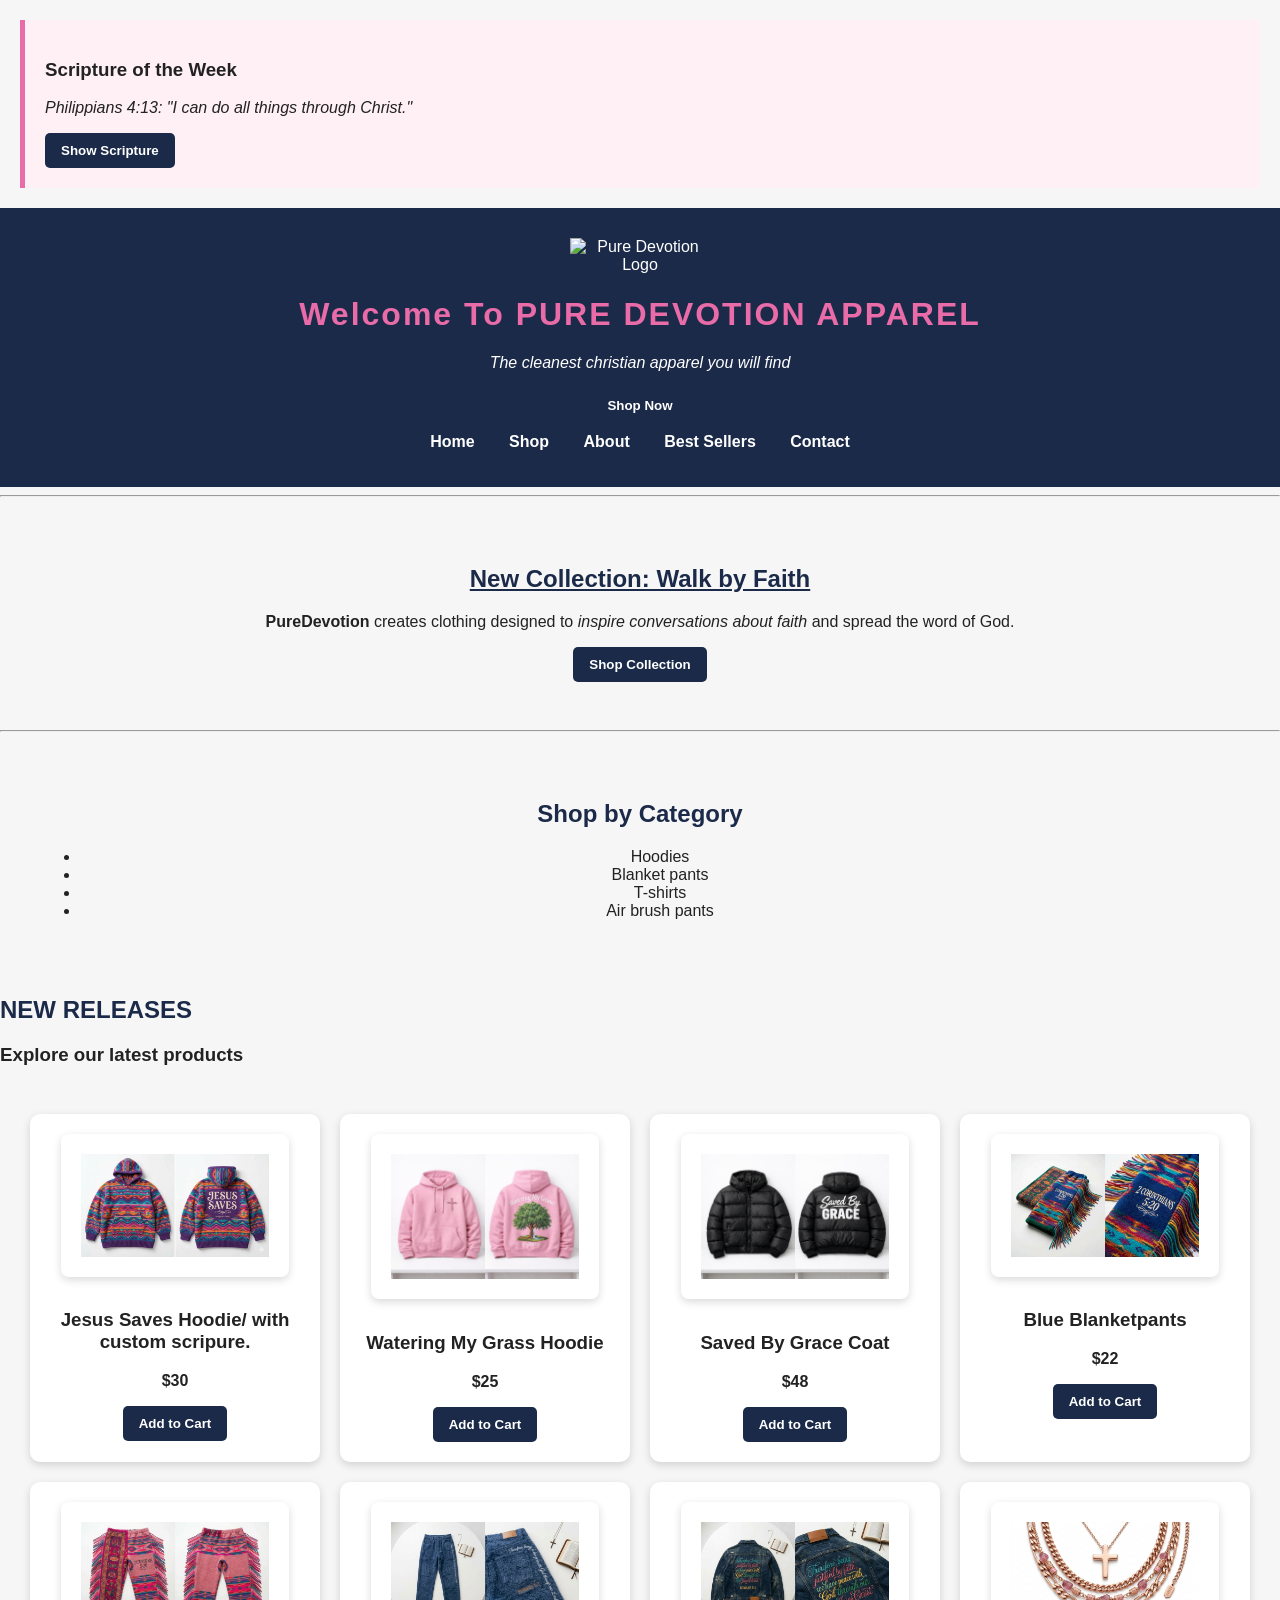
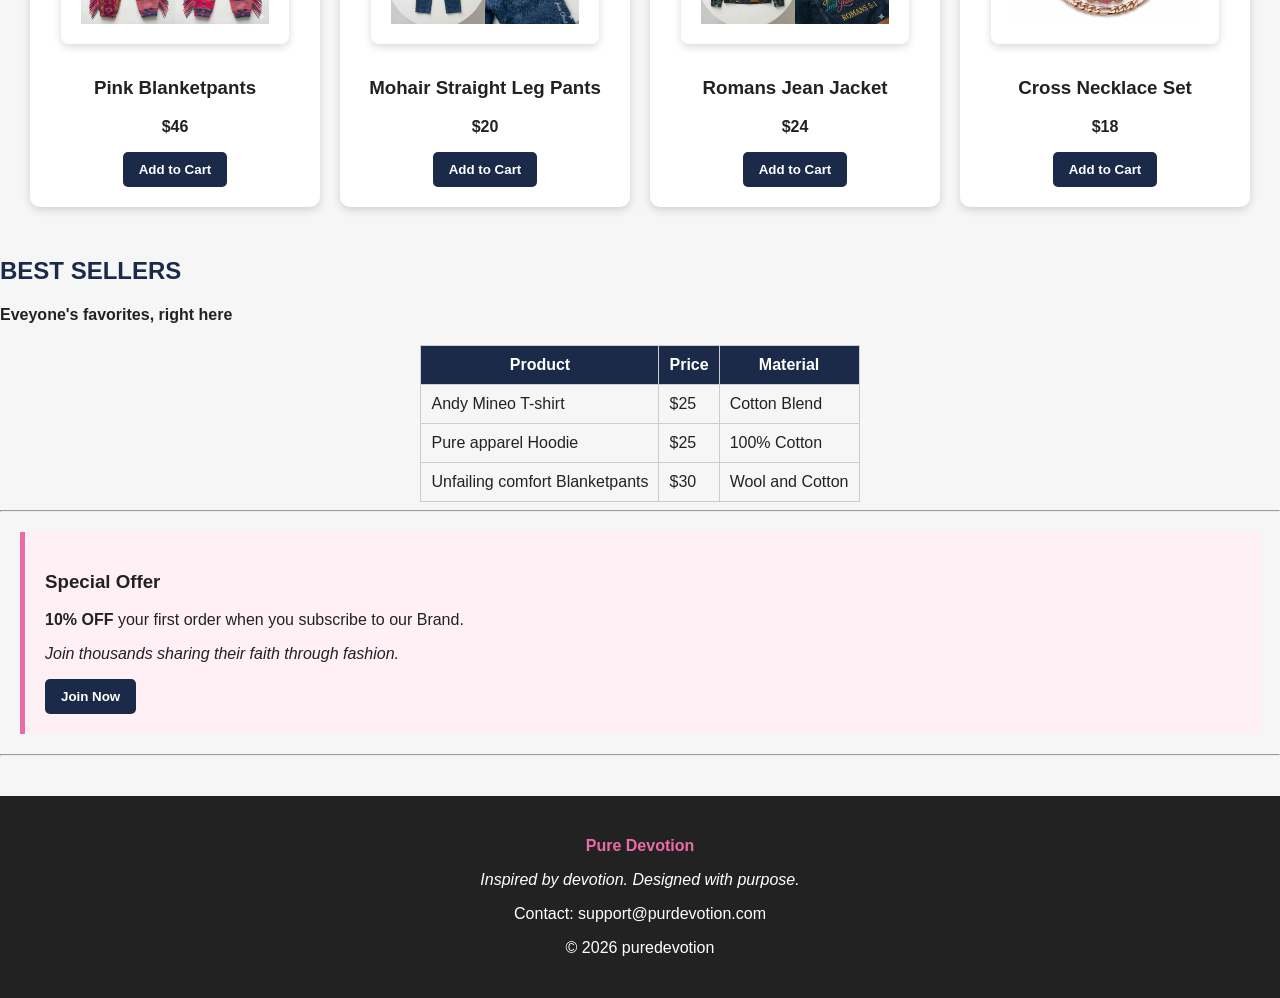
==== index.html @ 25d52a87 "Add files via upload" ====
<!DOCTYPE html>
<html lang="eng">
    <link rel="stylesheet" href="styles.css">
<head>
<title> Welcome to PURE DEVOTION APPAREL</title>
</head>
<body>
      <aside>
<h3>Scripture of the Week</h3>
<p><i>Philippians 4:13: "I can do all things through Christ."</i></p>
<button onclick="showScripture()">Show Scripture</button>

</aside> 

 <header>
    <img src="images/Pure/2.png" alt="Pure Devotion Logo" class="logo">
<h1><b>Welcome To PURE DEVOTION APPAREL</b></h1>
<p><i>The cleanest christian apparel you will find</i></p>
<button>Shop Now</button>
<nav>
<ul>
<li><a href="index.html">Home</a></li>
<li><a href="Shop.html">Shop</a></li>
<li><a href="about.html">About</a></li>
<li><a href="#">Best Sellers</a></li>
<li><a href="contact.html">Contact</a></li>
</ul>
</nav>
</header>

<hr>

<section>
<h2><u>New Collection: Walk by Faith</u></h2>
<p><b>PureDevotion</b> creates clothing designed to <i>inspire conversations about faith</i> and spread the word of God.</p>
<button>Shop Collection</button>
</section>

<hr>


<section>
  <h2>Shop by Category</h2>
  <ul>
    <li>Hoodies</li>
    <li>Blanket pants</li>
    <li>T-shirts</li>
    <li>Air brush pants</li>
  </ul>
</section>
<style>
.products{
display:grid;
grid-template-columns:repeat(4,1fr);
gap:20px;
padding:30px;
}

.product-card{
background:white;
padding:20px;
border-radius:10px;
box-shadow:0 3px 8px rgba(0,0,0,0.15);
}

.product-card:hover{
transform:scale(1.05);
transition:0.3s;
}
.product-card img{
width: 75%;
height:180x;
object-fit:cover;
border-radius:8px;
margin-bottom:10px;
}

</style>

<h2> NEW RELEASES</h2>
<h3>Explore our latest products</h3>
  <section class="products">

<div class="product-card">
  <img src="images/Gemini_Generated_Image_m63kwpm63kwpm63k.png" alt="Hoodie that says Jesus Saves" class=" product-card img">
<h3>Jesus Saves Hoodie/ with custom scripure.</h3>
<p><b>$30</b></p>
<button onclick="addToCart('Jesus Saves Hoodie')">Add to Cart</button>
</div>

<div class="product-card">
<img src="images/ChatGPT Image Mar 14, 2026, 02_55_42 PM.png" alt="Hoodie" class=" product-card img">
<h3>Watering My Grass Hoodie</h3>
<p><b>$25</b></p>
<button onclick="addToCart('Watering My Grass Hoodie')">Add to Cart</button>
</div>


<div class="product-card">
 <img src="images/ChatGPT Image Mar 14, 2026, 02_38_44 PM.png" alt="coat" class=" product-card img">
<h3>Saved By Grace Coat</h3>
<p><b>$48</b></p>
<button onclick="addToCart('Saved By Grace Coat')">Add to Cart</button>
</div>

<div class="product-card">
<img src="images/Gemini_Generated_Image_5xmdzc5xmdzc5xmd.png" alt="Blue blanket" class=" product-card img">
<h3>Blue Blanketpants</h3>
<p><b>$22</b></p>
<button onclick="addToCart('Blue Blanketpants')">Add to Cart</button>
</div>
<div class="product-card">
<img src="images/Gemini_Generated_Image_9xa5wa9xa5wa9xa5.png" alt="pink pants" class=" product-card img">
<h3> Pink Blanketpants </h3>
<p><b>$46</b></p>
<button onclick="addToCart('Pink Blanketpants')">Add to Cart</button>
</div>

<div class="product-card">
<img src="images/Gemini_Generated_Image_bsbfhubsbfhubsbf.png" alt="Mohair" class=" product-card img">
<h3>Mohair Straight Leg Pants</h3>
<p><b>$20</b></p>
<button onclick="addToCart('Mohair Straight Leg Pants')">Add to Cart</button>
</div>

<div class="product-card">
<img src="images/Gemini_Generated_Image_7zd42e7zd42e7zd4.png" alt="jean jacket" class=" product-card img">
<h3>Romans Jean Jacket</h3>
<p><b>$24</b></p>
<button onclick="addToCart('Romans Jean Jacket')">Add to Cart</button>
</div>

<div class="product-card">
<img src="images/Gemini_Generated_Image_yrpccjyrpccjyrpc.png" alt="necklace" class=" product-card img">
<h3>Cross Necklace Set</h3>
<p><b>$18</b></p>
<button onclick="addToCart('Cross Necklace Set')">Add to Cart</button>
</div>

</section>

<h2> BEST SELLERS</h2>
<h4>Eveyone's favorites, right here</h4>
<table border="1">

<tr>
<th>Product</th>
<th>Price</th>
<th>Material</th>
</tr>

<tr>
<td>Andy Mineo T-shirt</td>
<td>$25</td>
<td>Cotton Blend</td>
</tr>

<tr>
<td>Pure apparel Hoodie</td>
<td>$25</td>
<td>100% Cotton</td>
</tr>

<tr>
<td>Unfailing comfort Blanketpants</td>
<td>$30</td>
<td>Wool and Cotton</td>
</tr>

</table>

</section>

<hr>


<aside>

<h3>Special Offer</h3>

<p><b>10% OFF</b> your first order when you subscribe to our Brand.</p>

<p><i>Join thousands sharing their faith through fashion.</i></p>
<button>Join Now</button>
</aside>

<hr>
  
<footer>

<p><b>Pure Devotion</b></p>

<p><i>Inspired by devotion. Designed with purpose.</i></p>

<p>Contact: support@purdevotion.com</p>

<p>© 2026 puredevotion</p>

</footer>
<script>

function addToCart(productName){
alert(productName + " added to cart!");
}
function showScripture(){

alert("Philippians 4:13\n\n'I can do all things through Christ who strengthens me.'\n\nClick OK to open the Bible App.");

window.open("https://www.bible.com/bible/111/PHP.4.13.NIV", "_blank");

}

</script>


</body>
</html>
---- styles.css ----
/* PURE DEVOTION BRAND COLORS */

:root{
--brand-blue:#1b2a49;
--brand-pink:#e96ba8;
--dark:#222;
--light:#f6f6f6;
--white:#ffffff;
}


/* BODY */

body{
font-family:Arial, Helvetica, sans-serif;
margin:0;
background:var(--light);
color:var(--dark);
}


/* HEADER */

header{
background:var(--brand-blue);
color:white;
padding:20px;
text-align:center;
}

header h1{
color:var(--brand-pink);
letter-spacing:2px;
}
.logo{
width:140px;
height:auto;
display:block;
margin:10px auto;
}

/* NAVIGATION */

nav ul{
list-style:none;
padding:0;
margin-top:10px;
}

nav li{
display:inline-block;
margin:0 15px;
}

nav a{
color:white;
text-decoration:none;
font-weight:bold;
}

nav a:hover{
color:var(--brand-pink);
}


/* HERO / BANNER */

.hero{
background:linear-gradient(135deg,var(--brand-blue),var(--brand-pink));
color:white;
padding:70px;
text-align:center;
}


/* SECTIONS */

section{
padding:40px;
text-align:center;
}

h2{
color:var(--brand-blue);
}


/* PRODUCT CARDS */

.products{
display:grid;
grid-template-columns:repeat(4,1fr);
gap:25px;
padding:30px;
}

.product-card{
background:white;
padding:20px;
border-radius:10px;
box-shadow:0 3px 8px rgba(0,0,0,0.15);
}

.product-card:hover{
transform:scale(1.05);
transition:.3s;
}
.product-card img{
width: 75%;
height:180x;
object-fit:cover;
border-radius:8px;
margin-bottom:10px;
}


/* BUTTONS */

button{
background:var(--brand-blue);
color:white;
padding:10px 16px;
border:none;
border-radius:5px;
cursor:pointer;
font-weight:bold;
}

button:hover{
background:var(--brand-pink);
}


/* IMAGE PLACEHOLDER */

.image-space{
width:300px;
height:400px;
background:#ddd;
margin:20px auto;
display:flex;
align-items:center;
justify-content:center;
color:#666;
font-style:italic;
}


/* ASIDE */

aside{
background:#fff0f6;
border-left:5px solid var(--brand-pink);
padding:20px;
margin:20px;
}


/* TABLE */

table{
margin:auto;
border-collapse:collapse;
}

th{
background:var(--brand-blue);
color:white;
}

th, td{
border:1px solid #ccc;
padding:10px;
}


/* FOOTER */

footer{
background:var(--dark);
color:white;
text-align:center;
padding:25px;
margin-top:40px;
}

footer b{
color:var(--brand-pink);
}
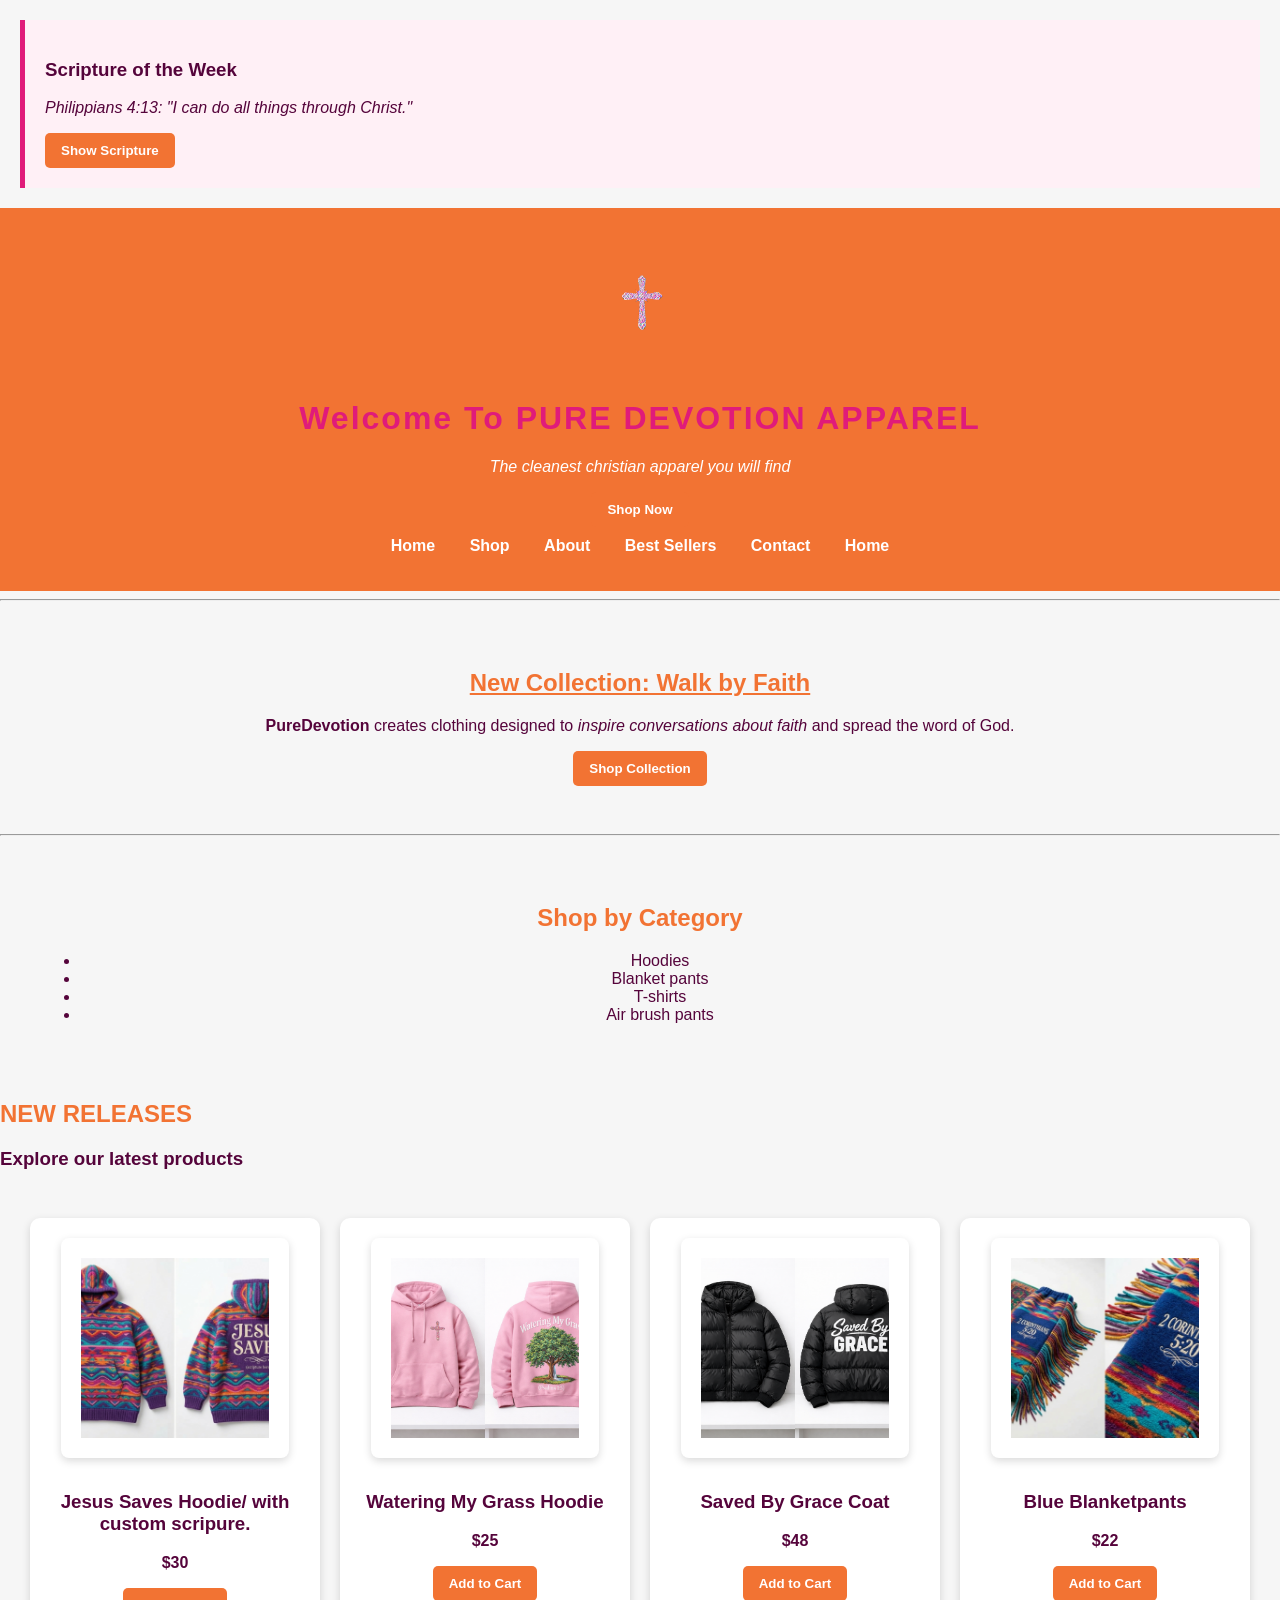
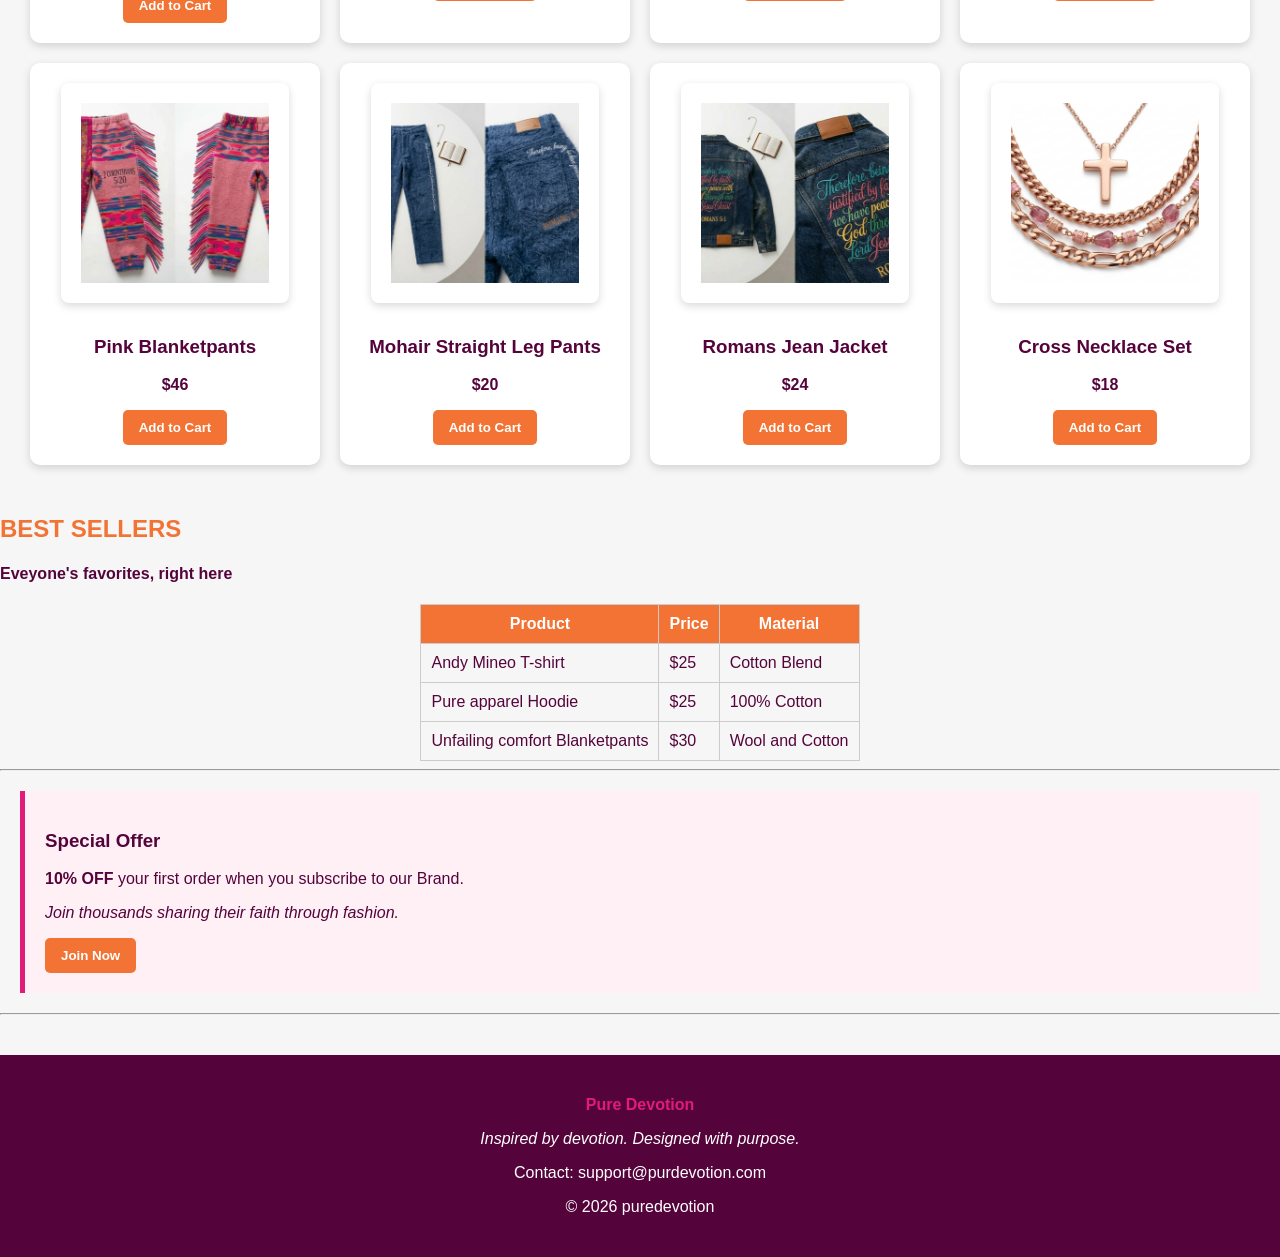
==== commit f83bbbf0: "Update index.html" ====
--- a/index.html
+++ b/index.html
@@ -13,7 +13,7 @@
 </aside> 
 
  <header>
-    <img src="images/Pure/2.png" alt="Pure Devotion Logo" class="logo">
+    <img src="images/2.png" alt="Pure Devotion Logo" class="logo">
 <h1><b>Welcome To PURE DEVOTION APPAREL</b></h1>
 <p><i>The cleanest christian apparel you will find</i></p>
 <button>Shop Now</button>
@@ -24,6 +24,7 @@
 <li><a href="about.html">About</a></li>
 <li><a href="#">Best Sellers</a></li>
 <li><a href="contact.html">Contact</a></li>
+<li><a href="materialize.html">Home</a></li>
 </ul>
 </nav>
 </header>
@@ -214,4 +215,4 @@
 
 
 </body>
-</html>+</html>
--- a/styles.css
+++ b/styles.css
@@ -1,9 +1,9 @@
 /* PURE DEVOTION BRAND COLORS */
 
 :root{
---brand-blue:#1b2a49;
---brand-pink:#e96ba8;
---dark:#222;
+--brand-blue:#f27333; /* CHANGED from blue to orange */
+--brand-pink:#e01b7a;
+--dark:#55043b;
 --light:#f6f6f6;
 --white:#ffffff;
 }
@@ -107,7 +107,7 @@
 }
 .product-card img{
 width: 75%;
-height:180x;
+height:180px; /* fixed typo */
 object-fit:cover;
 border-radius:8px;
 margin-bottom:10px;
@@ -186,4 +186,4 @@
 
 footer b{
 color:var(--brand-pink);
-}+}
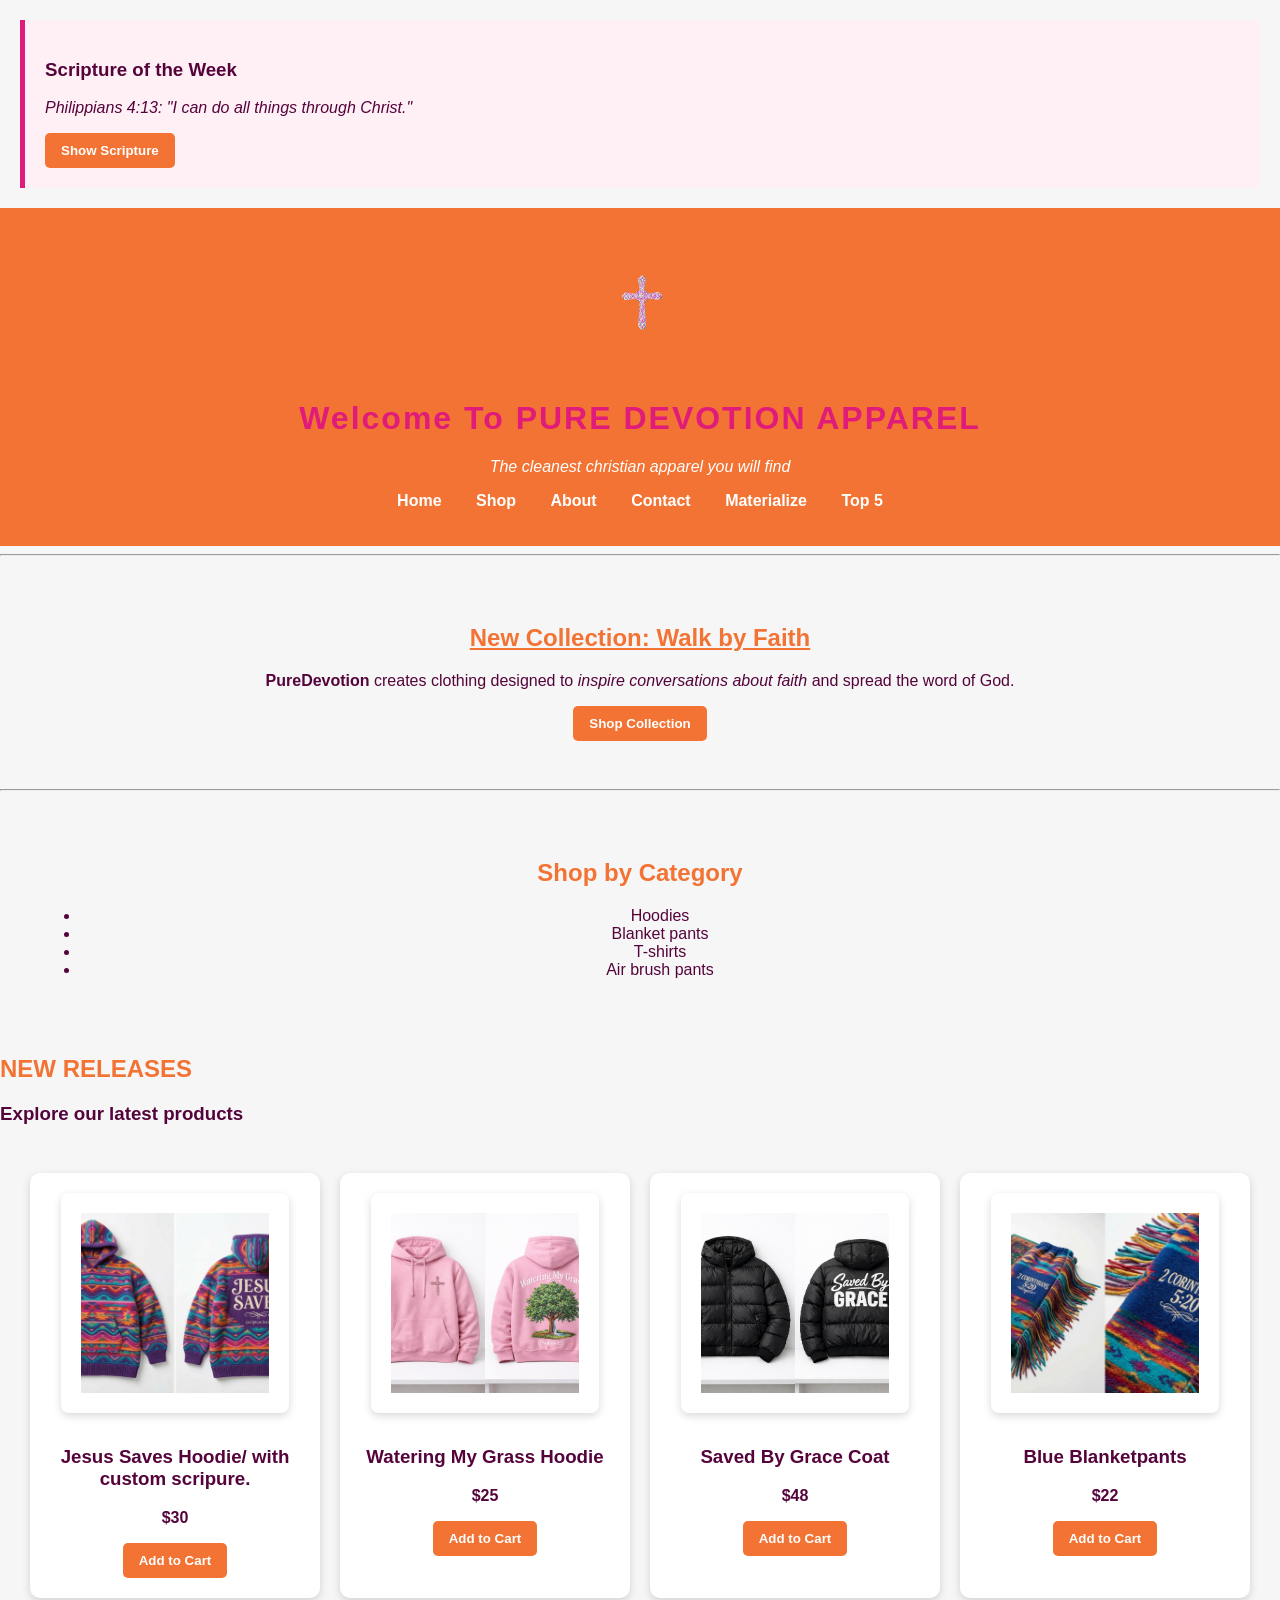
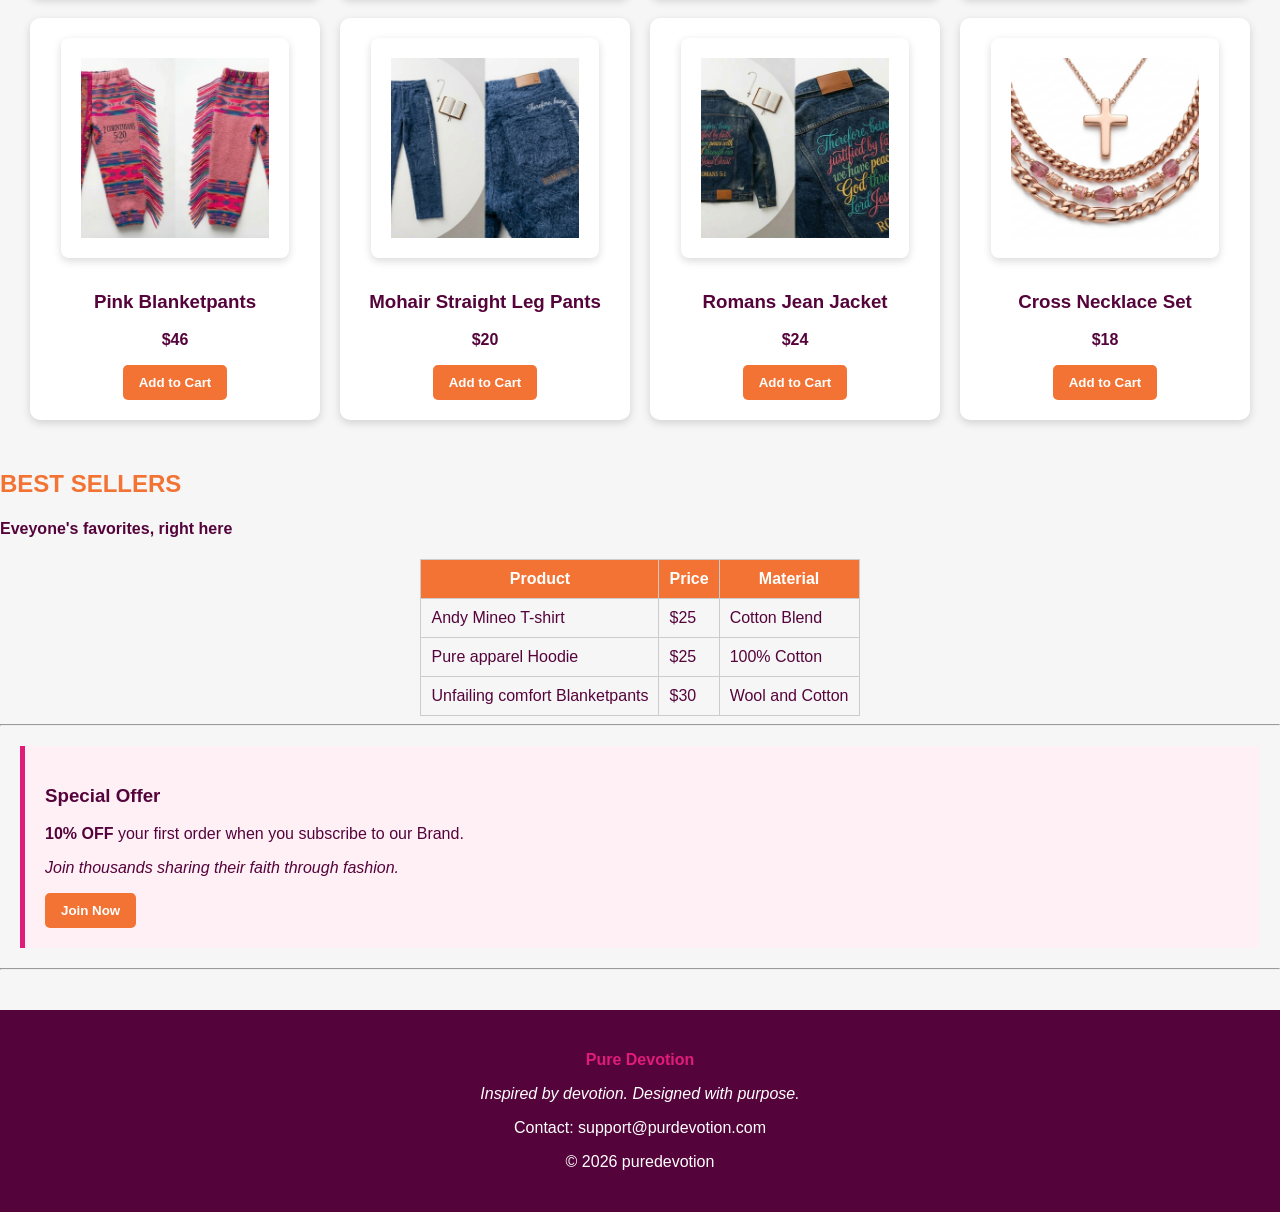
==== commit 545a058c: "Update index.html" ====
--- a/index.html
+++ b/index.html
@@ -16,15 +16,16 @@
     <img src="images/2.png" alt="Pure Devotion Logo" class="logo">
 <h1><b>Welcome To PURE DEVOTION APPAREL</b></h1>
 <p><i>The cleanest christian apparel you will find</i></p>
-<button>Shop Now</button>
+
 <nav>
 <ul>
 <li><a href="index.html">Home</a></li>
 <li><a href="Shop.html">Shop</a></li>
 <li><a href="about.html">About</a></li>
-<li><a href="#">Best Sellers</a></li>
 <li><a href="contact.html">Contact</a></li>
-<li><a href="materialize.html">Home</a></li>
+<li><a href="materialize.html">Materialize</a></li>
+<li><a href="htmlpage.html">Top 5</a></li>
+
 </ul>
 </nav>
 </header>
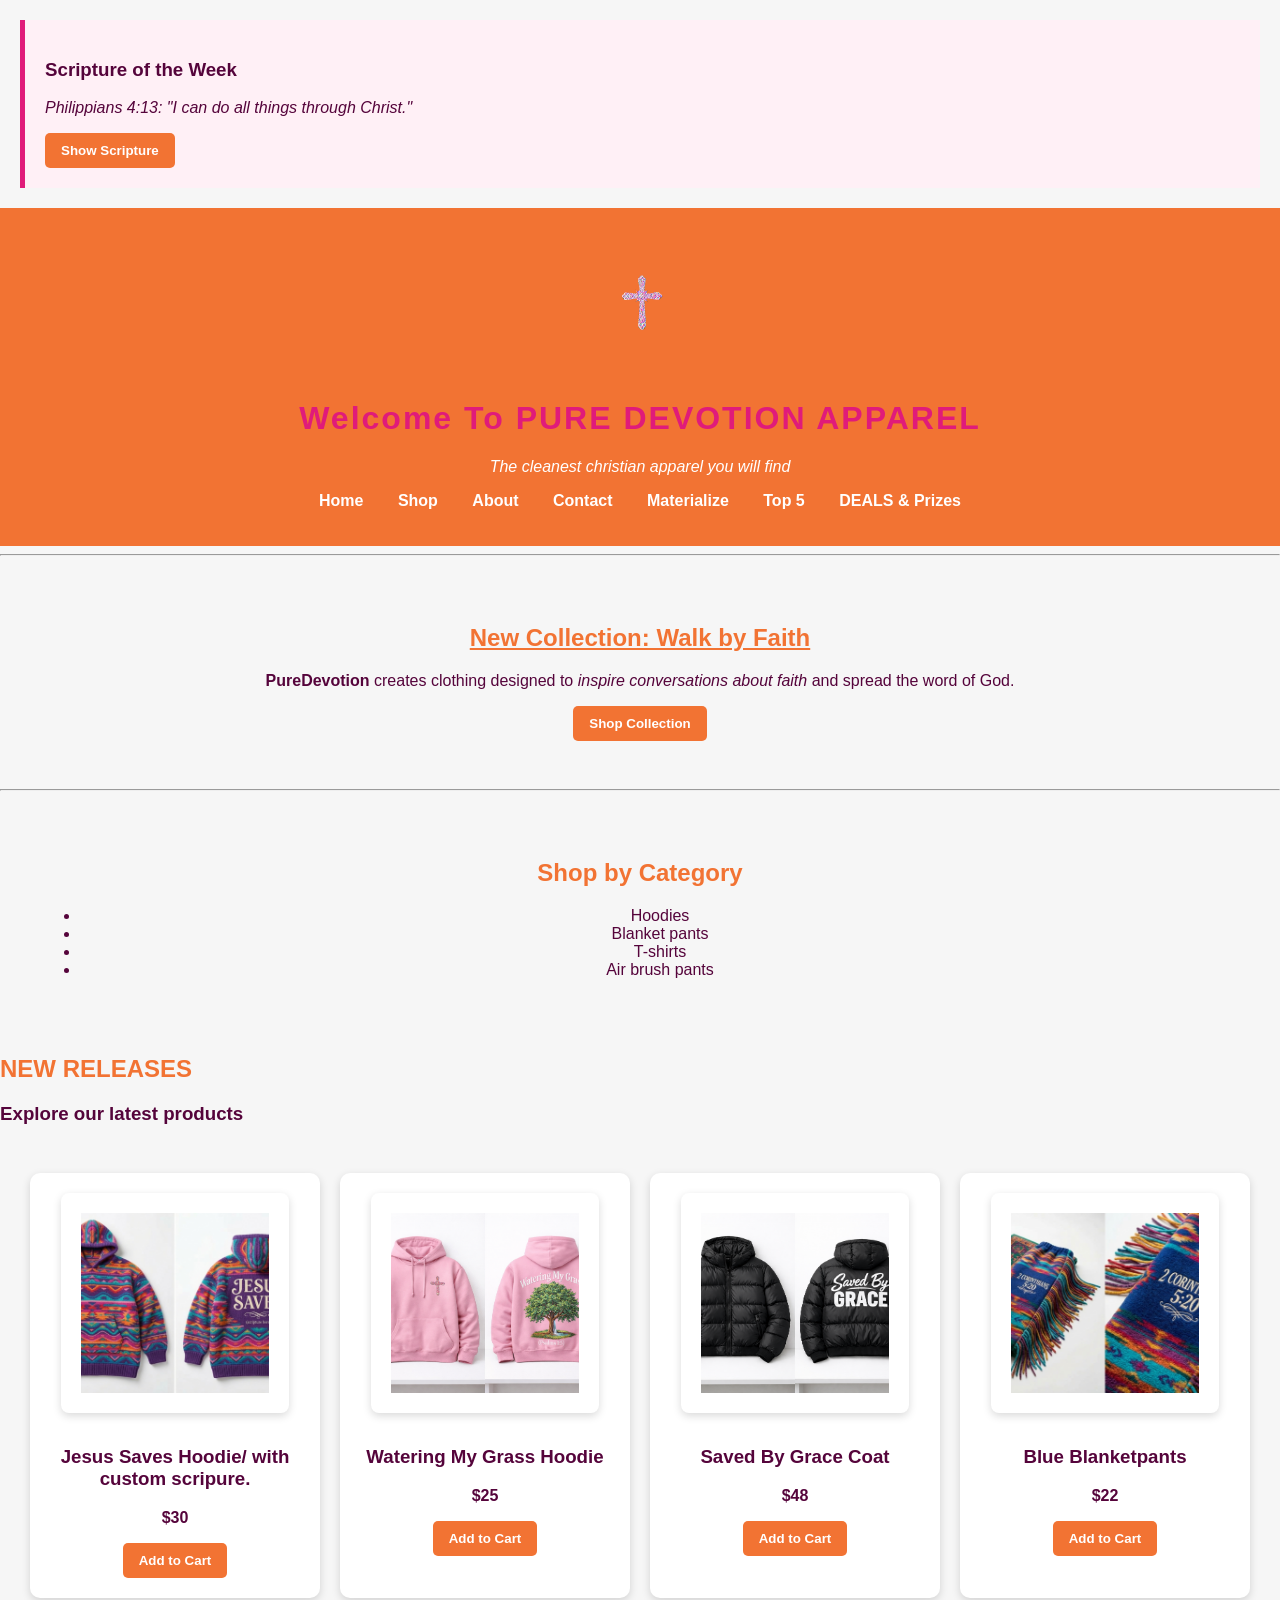
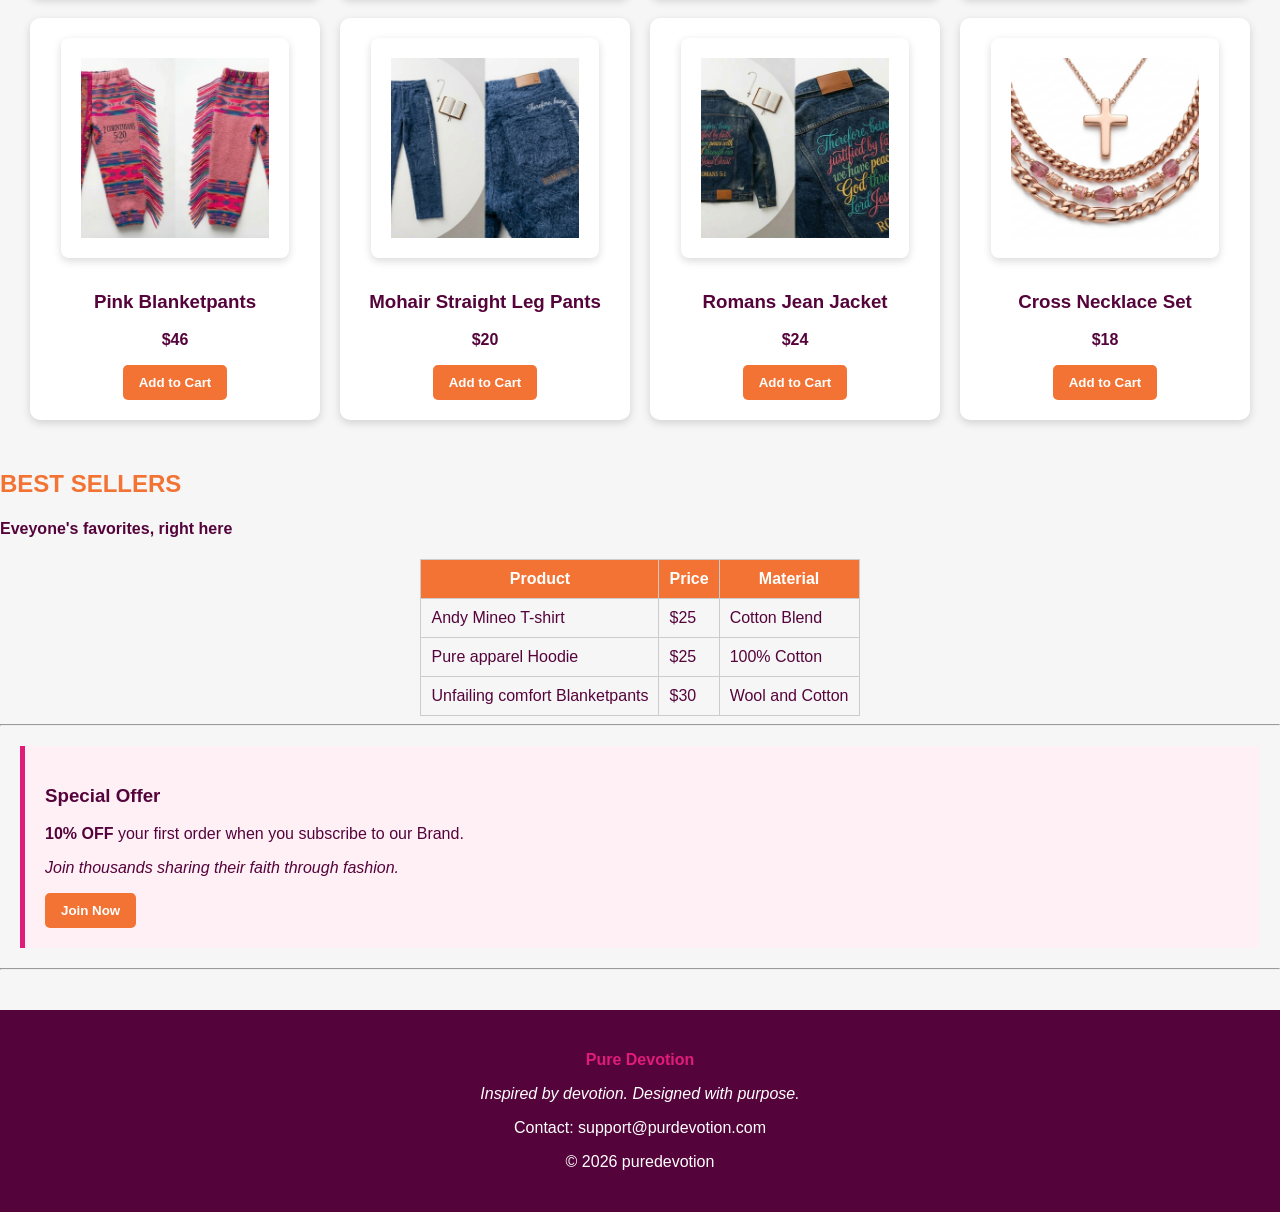
==== commit 05a59e92: "Update index.html" ====
--- a/index.html
+++ b/index.html
@@ -25,6 +25,7 @@
 <li><a href="contact.html">Contact</a></li>
 <li><a href="materialize.html">Materialize</a></li>
 <li><a href="htmlpage.html">Top 5</a></li>
+<li><a href=" jquery.html">DEALS & Prizes</a></li>
 
 </ul>
 </nav>
--- a/styles.css
+++ b/styles.css
@@ -187,3 +187,34 @@
 footer b{
 color:var(--brand-pink);
 }
+.email-contest{
+display:flex;
+flex-direction:column;
+align-items:center;
+justify-content:center;
+text-align:center;
+margin:50px auto;
+}
+
+/* style input + button */
+
+.email-contest input{
+padding:10px;
+width:250px;
+margin:10px;
+border-radius:5px;
+border:1px solid #ccc;
+}
+
+.email-contest button{
+padding:10px 15px;
+background:#1e3a5f;
+color:white;
+border:none;
+border-radius:5px;
+cursor:pointer;
+}
+
+.email-contest button:hover{
+background:#e96ba8;
+}
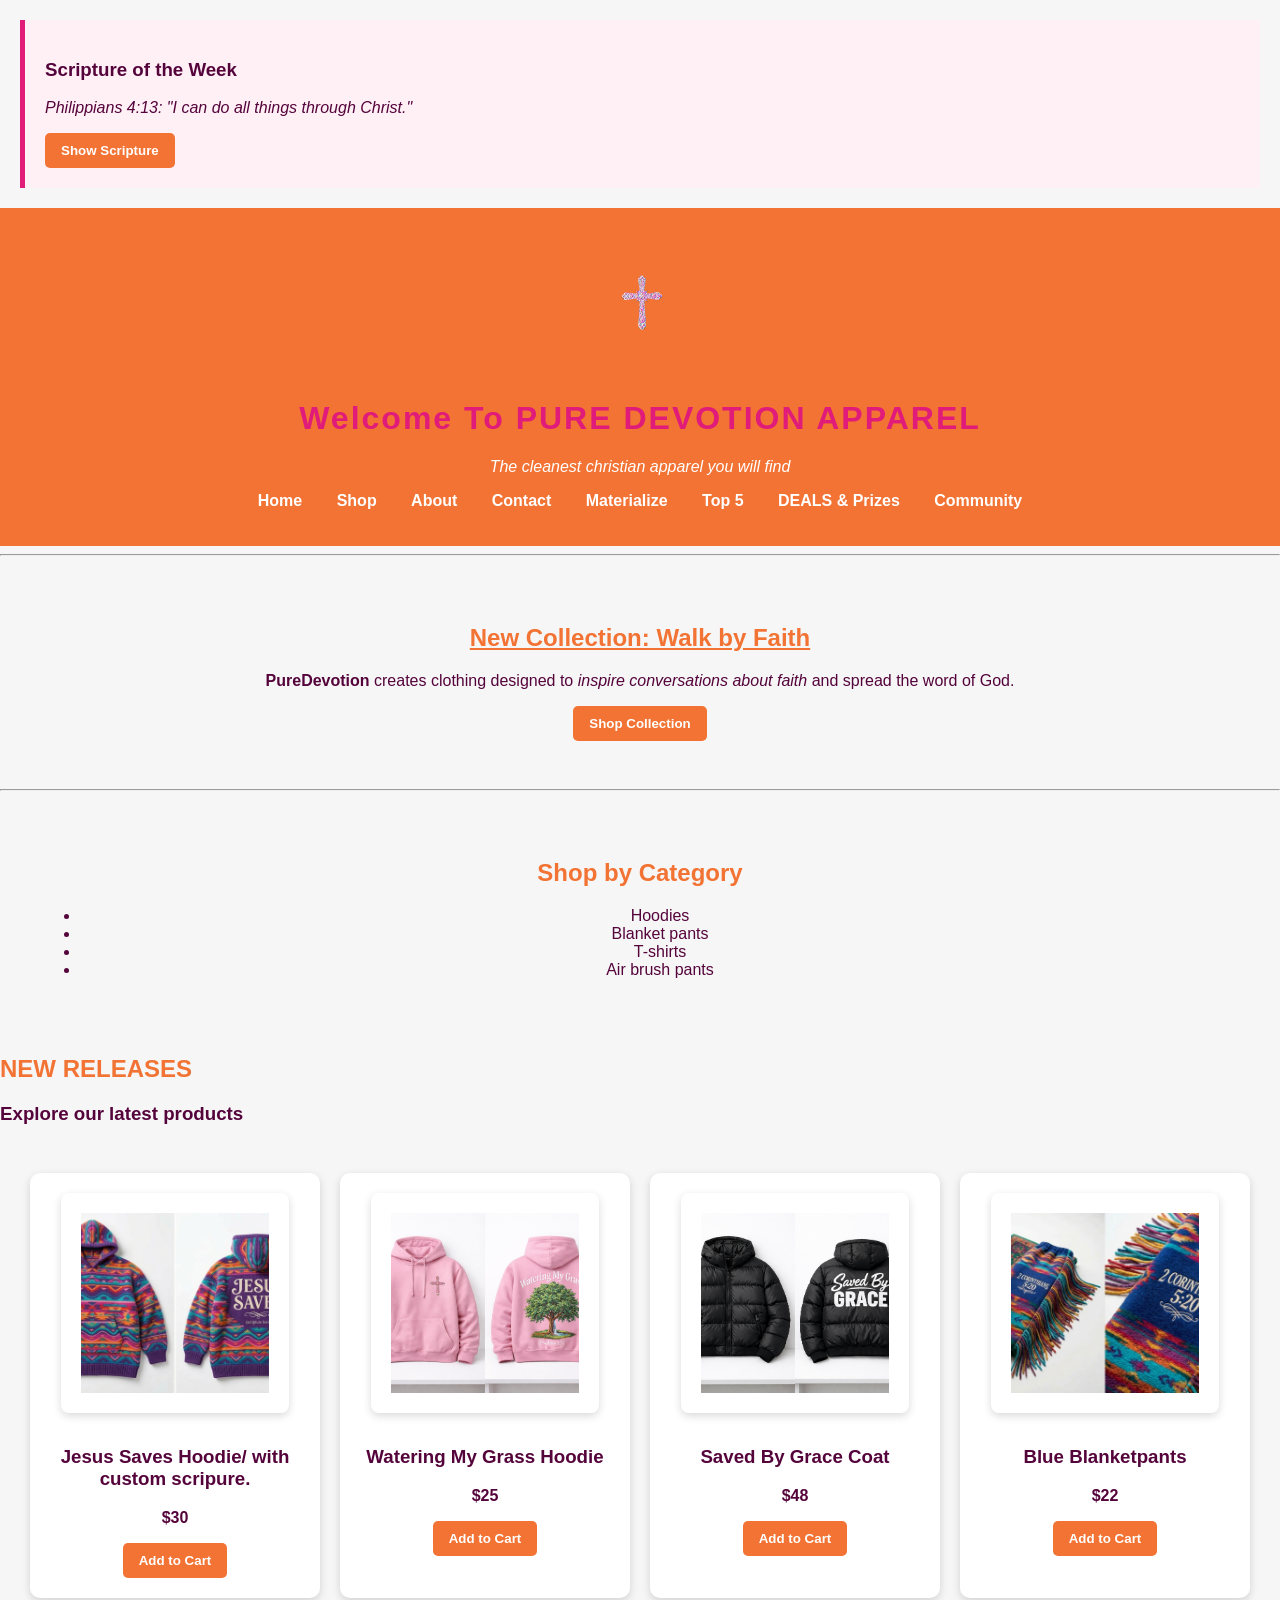
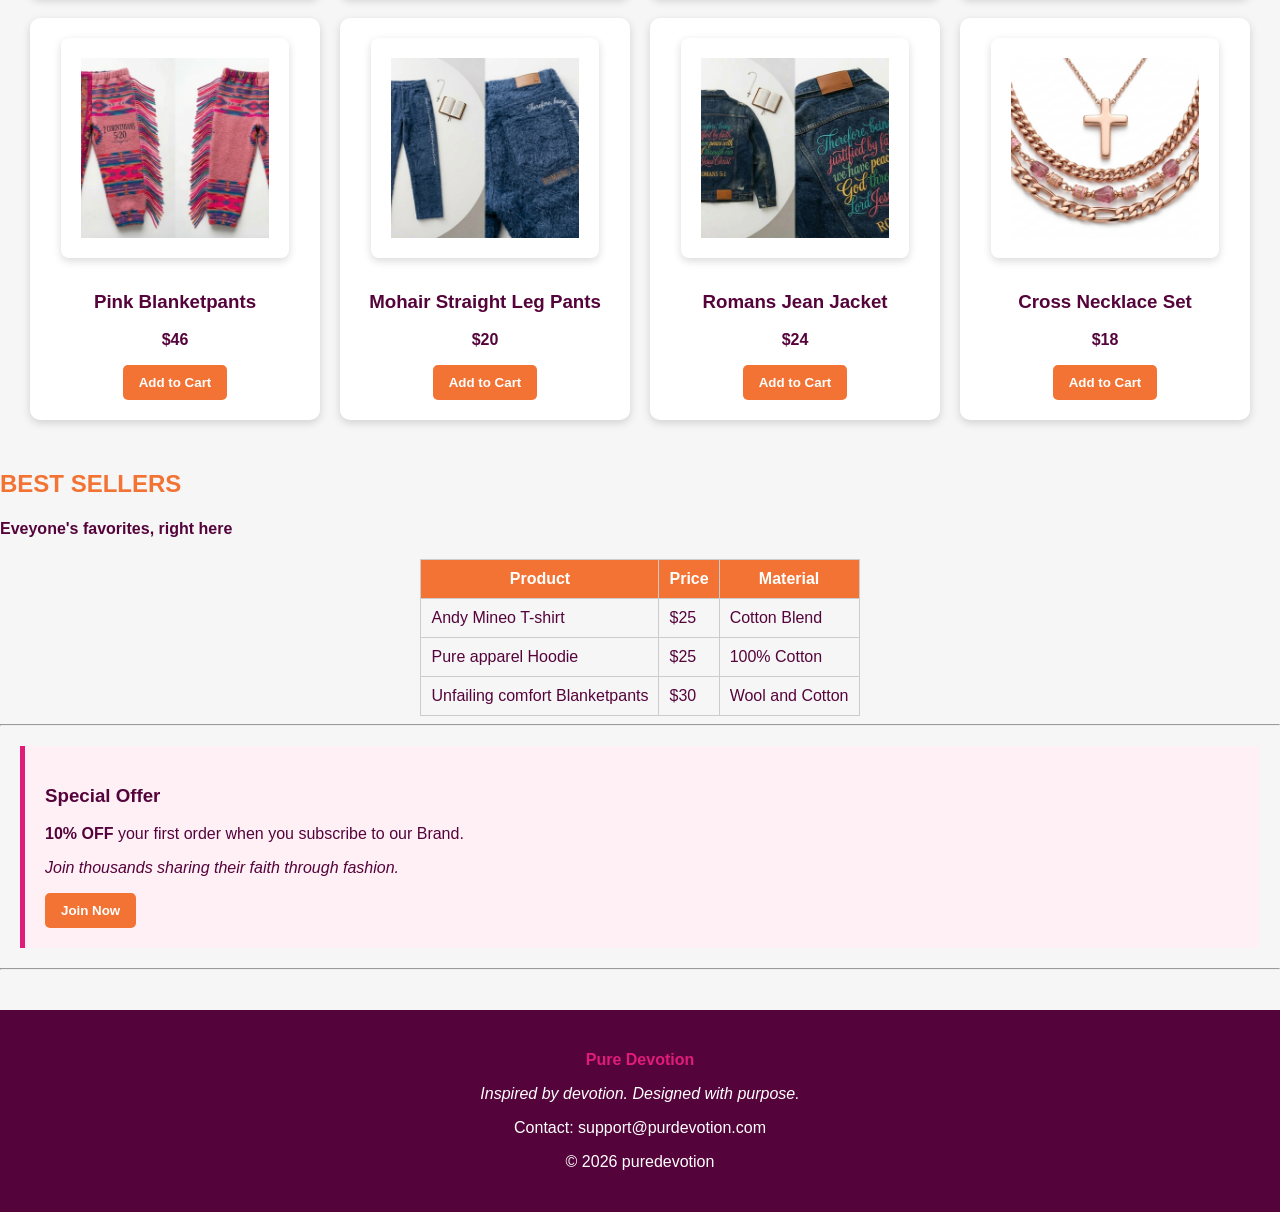
==== commit 3836aae3: "Update index.html" ====
--- a/index.html
+++ b/index.html
@@ -25,7 +25,8 @@
 <li><a href="contact.html">Contact</a></li>
 <li><a href="materialize.html">Materialize</a></li>
 <li><a href="htmlpage.html">Top 5</a></li>
-<li><a href=" jquery.html">DEALS & Prizes</a></li>
+<li><a href="jquery.html">DEALS & Prizes</a></li>
+<li><a href="bootstrap.html">Community</a></li>
 
 </ul>
 </nav>
